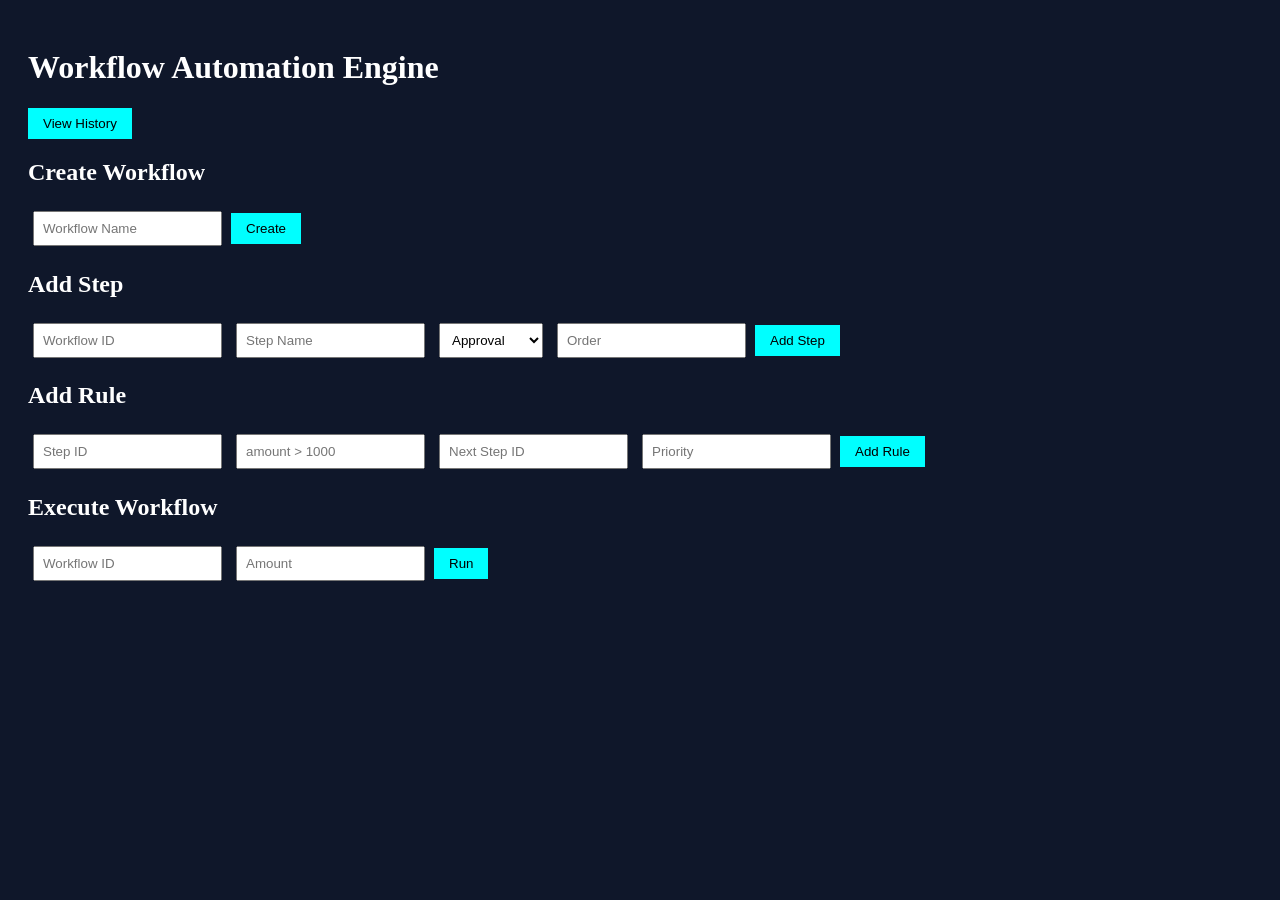
==== templates/index.html @ 1e07cb00 "final working version" ====
<!DOCTYPE html>
<html>
<head>
<title>Workflow Engine</title>
<link rel="stylesheet" href="/static/style.css">
</head>

<body>

<h1>Workflow Automation Engine</h1>

<a href="/history"><button>View History</button></a>

<h2>Create Workflow</h2>
<input id="wf_name" placeholder="Workflow Name">
<button onclick="createWorkflow()">Create</button>

<h2>Add Step</h2>
<input id="wf_id" placeholder="Workflow ID">
<input id="step_name" placeholder="Step Name">

<select id="step_type">
<option value="approval">Approval</option>
<option value="task">Task</option>
<option value="notification">Notification</option>
</select>

<input id="order" placeholder="Order">
<button onclick="addStep()">Add Step</button>

<h2>Add Rule</h2>
<input id="step_id" placeholder="Step ID">
<input id="condition" placeholder="amount > 1000">
<input id="next_step" placeholder="Next Step ID">
<input id="priority" placeholder="Priority">
<button onclick="addRule()">Add Rule</button>

<h2>Execute Workflow</h2>
<input id="exec_wf" placeholder="Workflow ID">
<input id="amount" placeholder="Amount">
<button onclick="runWorkflow()">Run</button>

<script src="/static/script.js"></script>

</body>
</html>
---- static/style.css ----
body {
    background: #0f172a;
    color: white;
    font-family: "Times New Roman";
    padding: 20px;
}

input, select {
    padding: 8px;
    margin: 5px;
}

button {
    padding: 8px 15px;
    background: cyan;
    border: none;
    cursor: pointer;
}
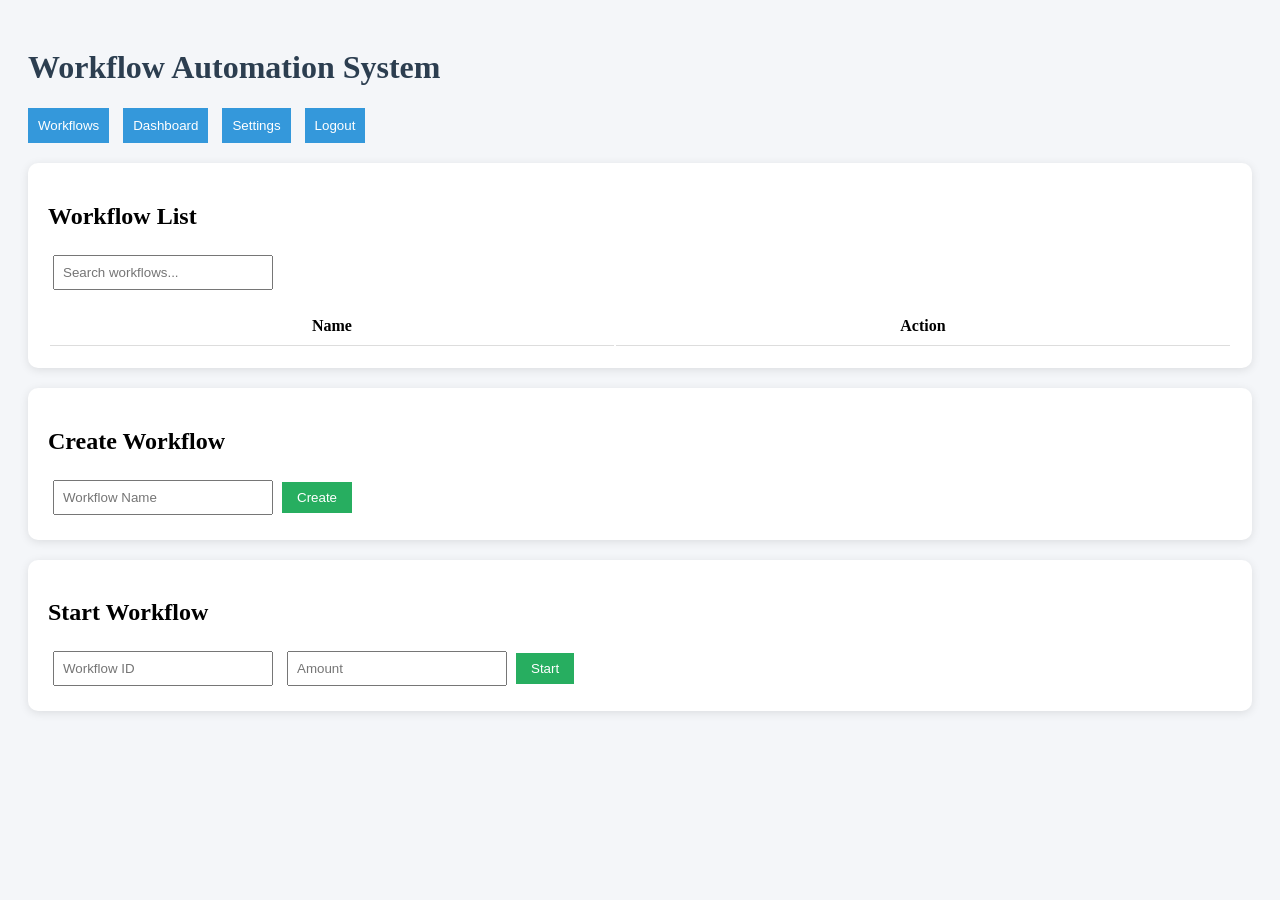
==== commit 433a3834: "final main.py updated" ====
--- a/templates/index.html
+++ b/templates/index.html
@@ -1,44 +1,61 @@
 <!DOCTYPE html>
 <html>
 <head>
-<title>Workflow Engine</title>
+<title>Workflow System</title>
 <link rel="stylesheet" href="/static/style.css">
 </head>
 
 <body>
 
-<h1>Workflow Automation Engine</h1>
+<h1>Workflow Automation System</h1>
 
-<a href="/history"><button>View History</button></a>
+<div class="navbar">
+<button>Workflows</button>
+<button>Dashboard</button>
+<button>Settings</button>
+<button>Logout</button>
+</div>
+
+<div class="card">
+
+<h2>Workflow List</h2>
+
+<input placeholder="Search workflows..." class="input">
+
+<table>
+<tr>
+<th>Name</th>
+<th>Action</th>
+</tr>
+
+<tbody id="workflow_list"></tbody>
+
+</table>
+
+</div>
+
+
+<div class="card">
 
 <h2>Create Workflow</h2>
-<input id="wf_name" placeholder="Workflow Name">
+
+<input id="wf_name" placeholder="Workflow Name" class="input">
+
 <button onclick="createWorkflow()">Create</button>
 
-<h2>Add Step</h2>
-<input id="wf_id" placeholder="Workflow ID">
-<input id="step_name" placeholder="Step Name">
+</div>
 
-<select id="step_type">
-<option value="approval">Approval</option>
-<option value="task">Task</option>
-<option value="notification">Notification</option>
-</select>
 
-<input id="order" placeholder="Order">
-<button onclick="addStep()">Add Step</button>
+<div class="card">
 
-<h2>Add Rule</h2>
-<input id="step_id" placeholder="Step ID">
-<input id="condition" placeholder="amount > 1000">
-<input id="next_step" placeholder="Next Step ID">
-<input id="priority" placeholder="Priority">
-<button onclick="addRule()">Add Rule</button>
+<h2>Start Workflow</h2>
 
-<h2>Execute Workflow</h2>
-<input id="exec_wf" placeholder="Workflow ID">
-<input id="amount" placeholder="Amount">
-<button onclick="runWorkflow()">Run</button>
+<input id="exec_wf" placeholder="Workflow ID" class="input">
+<input id="amount" placeholder="Amount" class="input">
+
+<button onclick="runWorkflow()">Start</button>
+
+</div>
 
 <script src="/static/script.js"></script>
 
--- a/static/style.css
+++ b/static/style.css
@@ -1,18 +1,53 @@
 body {
-    background: #0f172a;
-    color: white;
     font-family: "Times New Roman";
+    background: #f4f6f9;
     padding: 20px;
 }
 
-input, select {
+h1 {
+    color: #2c3e50;
+}
+
+.navbar {
+    margin-bottom: 20px;
+}
+
+.navbar button {
+    margin-right: 10px;
+    padding: 10px;
+    background: #3498db;
+    color: white;
+    border: none;
+}
+
+.card {
+    background: white;
+    padding: 20px;
+    margin-bottom: 20px;
+    border-radius: 10px;
+    box-shadow: 0px 2px 10px rgba(0,0,0,0.1);
+}
+
+.input {
     padding: 8px;
     margin: 5px;
+    width: 200px;
+}
+
+table {
+    width: 100%;
+    margin-top: 10px;
+}
+
+th, td {
+    padding: 10px;
+    border-bottom: 1px solid #ddd;
 }
 
 button {
+    background: #27ae60;
+    color: white;
+    border: none;
     padding: 8px 15px;
-    background: cyan;
-    border: none;
     cursor: pointer;
 }
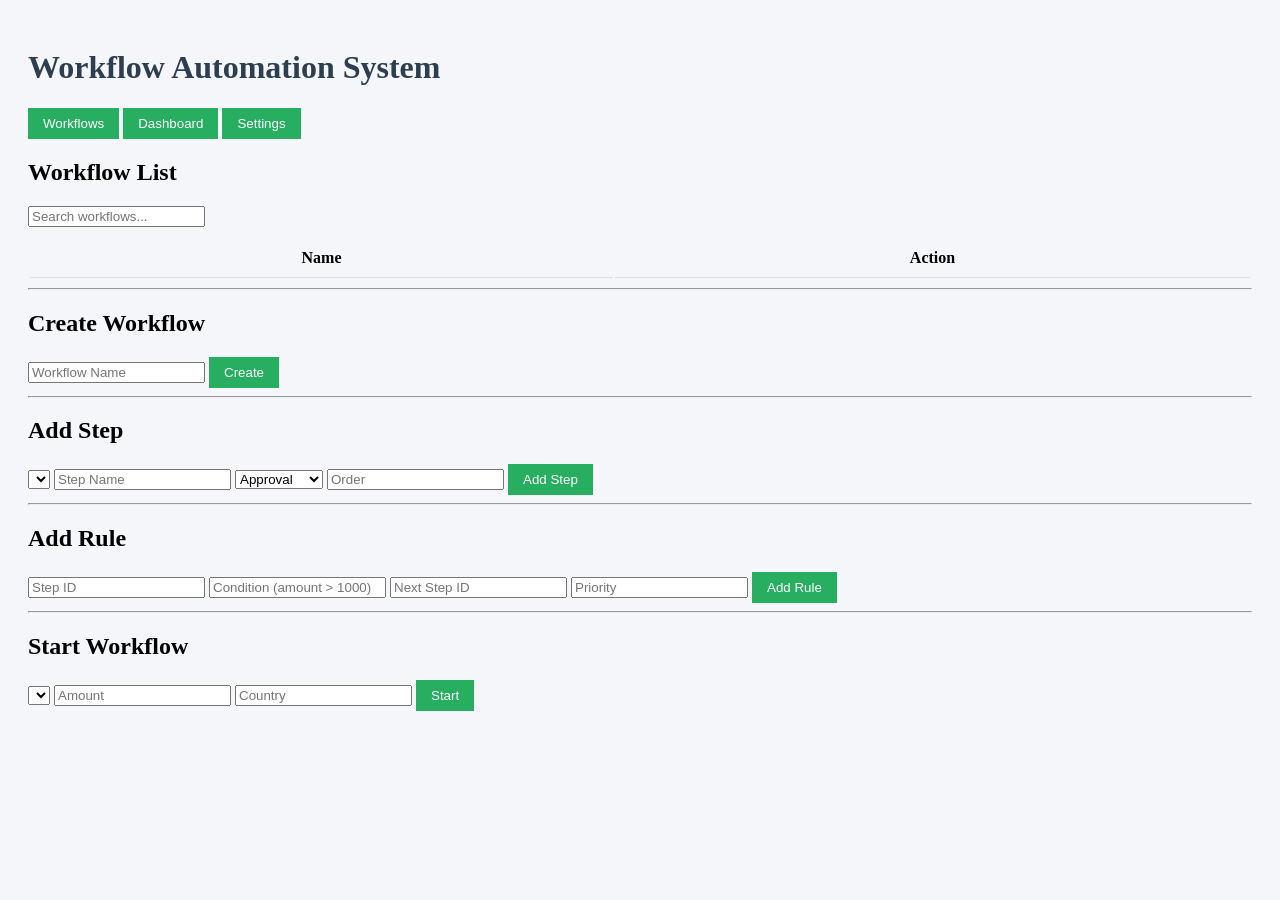
==== commit 4f771dff: "final full main.py with steps rules country" ====
--- a/templates/index.html
+++ b/templates/index.html
@@ -1,61 +1,75 @@
 <!DOCTYPE html>
 <html>
 <head>
-<title>Workflow System</title>
-<link rel="stylesheet" href="/static/style.css">
+    <title>Workflow Automation System</title>
+    <link rel="stylesheet" href="/static/style.css">
 </head>
-
 <body>
 
 <h1>Workflow Automation System</h1>
 
-<div class="navbar">
-<button>Workflows</button>
-<button>Dashboard</button>
-<button>Settings</button>
-<button>Logout</button>
+<!-- NAV -->
+<div class="nav">
+    <button>Workflows</button>
+    <button>Dashboard</button>
+    <button>Settings</button>
 </div>
 
-<div class="card">
+<!-- WORKFLOW LIST -->
+<h2>Workflow List</h2>
+<input type="text" placeholder="Search workflows...">
 
-<h2>Workflow List</h2>
-
-<input placeholder="Search workflows..." class="input">
-
-<table>
-<tr>
-<th>Name</th>
-<th>Action</th>
-</tr>
-
-<tbody id="workflow_list"></tbody>
-
+<table id="workflowTable">
+    <tr>
+        <th>Name</th>
+        <th>Action</th>
+    </tr>
 </table>
 
-</div>
+<hr>
 
-
-<div class="card">
-
+<!-- CREATE WORKFLOW -->
 <h2>Create Workflow</h2>
-
-<input id="wf_name" placeholder="Workflow Name" class="input">
-
+<input id="wfName" placeholder="Workflow Name">
 <button onclick="createWorkflow()">Create</button>
 
-</div>
+<hr>
 
+<!-- ADD STEP -->
+<h2>Add Step</h2>
+<select id="wfSelect"></select>
+<input id="stepName" placeholder="Step Name">
 
-<div class="card">
+<select id="stepType">
+    <option value="approval">Approval</option>
+    <option value="task">Task</option>
+    <option value="notification">Notification</option>
+</select>
 
+<input id="stepOrder" placeholder="Order">
+<button onclick="addStep()">Add Step</button>
+
+<hr>
+
+<!-- ADD RULE -->
+<h2>Add Rule</h2>
+<input id="ruleStep" placeholder="Step ID">
+<input id="condition" placeholder="Condition (amount > 1000)">
+<input id="nextStep" placeholder="Next Step ID">
+<input id="priority" placeholder="Priority">
+
+<button onclick="addRule()">Add Rule</button>
+
+<hr>
+
+<!-- EXECUTE -->
 <h2>Start Workflow</h2>
 
-<input id="exec_wf" placeholder="Workflow ID" class="input">
-<input id="amount" placeholder="Amount" class="input">
+<select id="execWorkflow"></select>
+<input id="amount" placeholder="Amount">
+<input id="country" placeholder="Country">
 
 <button onclick="runWorkflow()">Start</button>
-
-</div>
 
 <script src="/static/script.js"></script>
 
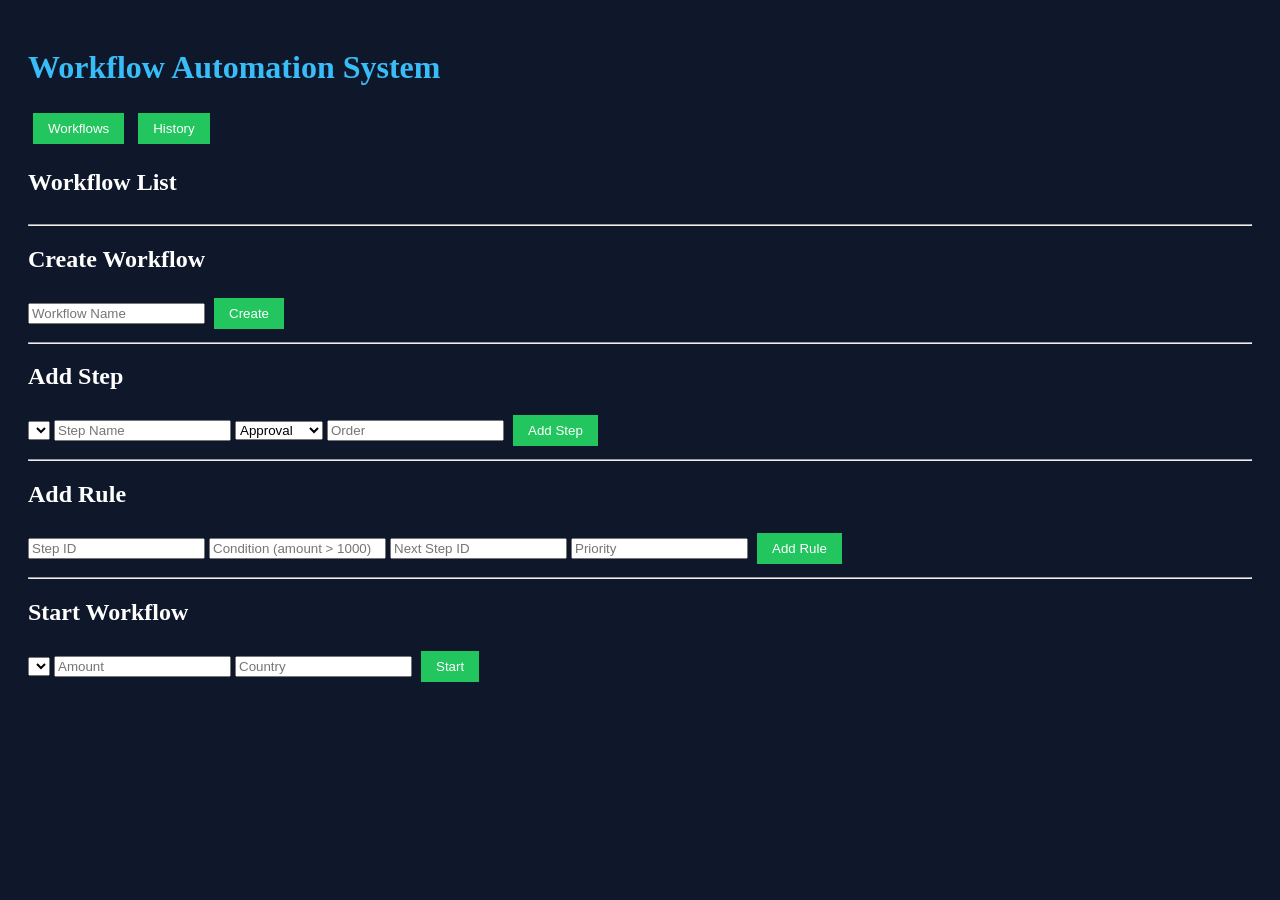
==== commit 868b876b: "fixed buttons + history + UI + animation" ====
--- a/templates/index.html
+++ b/templates/index.html
@@ -8,27 +8,18 @@
 
 <h1>Workflow Automation System</h1>
 
-<!-- NAV -->
 <div class="nav">
-    <button>Workflows</button>
-    <button>Dashboard</button>
-    <button>Settings</button>
+    <button onclick="goHome()">Workflows</button>
+    <button onclick="viewHistory()">History</button>
 </div>
 
 <!-- WORKFLOW LIST -->
 <h2>Workflow List</h2>
-<input type="text" placeholder="Search workflows...">
-
-<table id="workflowTable">
-    <tr>
-        <th>Name</th>
-        <th>Action</th>
-    </tr>
-</table>
+<table id="workflowTable"></table>
 
 <hr>
 
-<!-- CREATE WORKFLOW -->
+<!-- CREATE -->
 <h2>Create Workflow</h2>
 <input id="wfName" placeholder="Workflow Name">
 <button onclick="createWorkflow()">Create</button>
@@ -39,13 +30,11 @@
 <h2>Add Step</h2>
 <select id="wfSelect"></select>
 <input id="stepName" placeholder="Step Name">
-
 <select id="stepType">
     <option value="approval">Approval</option>
     <option value="task">Task</option>
     <option value="notification">Notification</option>
 </select>
-
 <input id="stepOrder" placeholder="Order">
 <button onclick="addStep()">Add Step</button>
 
@@ -57,18 +46,15 @@
 <input id="condition" placeholder="Condition (amount > 1000)">
 <input id="nextStep" placeholder="Next Step ID">
 <input id="priority" placeholder="Priority">
-
 <button onclick="addRule()">Add Rule</button>
 
 <hr>
 
 <!-- EXECUTE -->
 <h2>Start Workflow</h2>
-
 <select id="execWorkflow"></select>
 <input id="amount" placeholder="Amount">
 <input id="country" placeholder="Country">
-
 <button onclick="runWorkflow()">Start</button>
 
 <script src="/static/script.js"></script>
--- a/static/style.css
+++ b/static/style.css
@@ -1,53 +1,51 @@
 body {
     font-family: "Times New Roman";
-    background: #f4f6f9;
+    background: #0f172a;
+    color: white;
     padding: 20px;
 }
 
 h1 {
-    color: #2c3e50;
-}
-
-.navbar {
-    margin-bottom: 20px;
-}
-
-.navbar button {
-    margin-right: 10px;
-    padding: 10px;
-    background: #3498db;
-    color: white;
-    border: none;
-}
-
-.card {
-    background: white;
-    padding: 20px;
-    margin-bottom: 20px;
-    border-radius: 10px;
-    box-shadow: 0px 2px 10px rgba(0,0,0,0.1);
-}
-
-.input {
-    padding: 8px;
-    margin: 5px;
-    width: 200px;
-}
-
-table {
-    width: 100%;
-    margin-top: 10px;
-}
-
-th, td {
-    padding: 10px;
-    border-bottom: 1px solid #ddd;
+    color: #38bdf8;
 }
 
 button {
-    background: #27ae60;
+    background: #22c55e;
     color: white;
     border: none;
     padding: 8px 15px;
+    margin: 5px;
     cursor: pointer;
+}
+
+.result-box {
+    background: #1e293b;
+    padding: 20px;
+    border-radius: 10px;
+    animation: fadeIn 1s ease-in;
+}
+
+.start {
+    color: orange;
+    animation: slideIn 0.5s;
+}
+
+.step {
+    margin-left: 20px;
+    animation: slideIn 0.7s;
+}
+
+.done {
+    color: lightgreen;
+    animation: slideIn 1s;
+}
+
+@keyframes slideIn {
+    from {opacity: 0; transform: translateX(-20px);}
+    to {opacity: 1; transform: translateX(0);}
+}
+
+@keyframes fadeIn {
+    from {opacity: 0;}
+    to {opacity: 1;}
 }
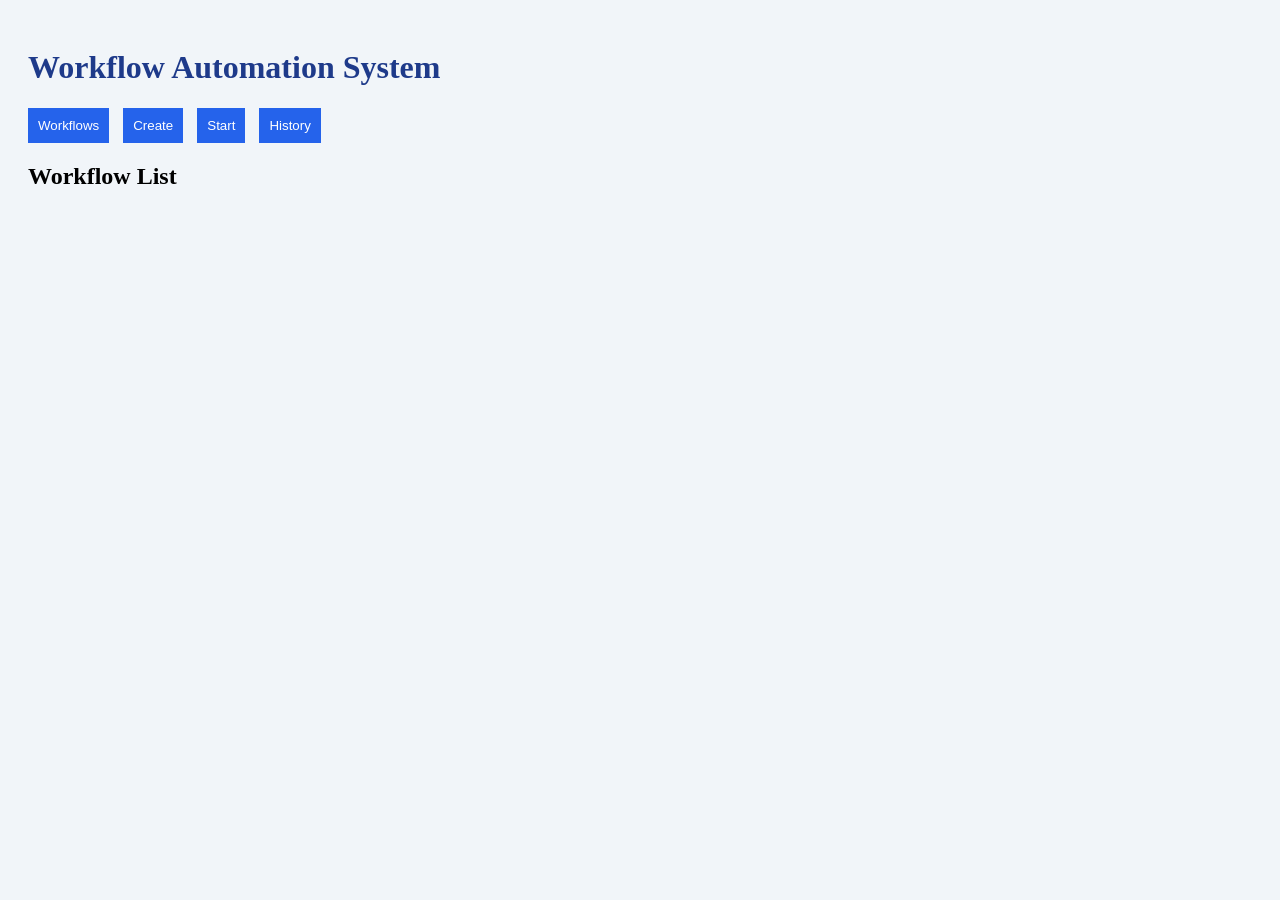
==== commit 354a1eff: "updated UI to dashboard design with tabs and diagram" ====
--- a/templates/index.html
+++ b/templates/index.html
@@ -1,61 +1,55 @@
 <!DOCTYPE html>
 <html>
 <head>
-    <title>Workflow Automation System</title>
+    <title>Workflow System</title>
     <link rel="stylesheet" href="/static/style.css">
 </head>
 <body>
 
 <h1>Workflow Automation System</h1>
 
-<div class="nav">
-    <button onclick="goHome()">Workflows</button>
+<div class="tabs">
+    <button onclick="showTab('list')">Workflows</button>
+    <button onclick="showTab('create')">Create</button>
+    <button onclick="showTab('start')">Start</button>
     <button onclick="viewHistory()">History</button>
 </div>
 
 <!-- WORKFLOW LIST -->
-<h2>Workflow List</h2>
-<table id="workflowTable"></table>
-
-<hr>
+<div id="list" class="tab">
+    <h2>Workflow List</h2>
+    <table id="workflowTable"></table>
+</div>
 
 <!-- CREATE -->
-<h2>Create Workflow</h2>
-<input id="wfName" placeholder="Workflow Name">
-<button onclick="createWorkflow()">Create</button>
+<div id="create" class="tab hidden">
+    <h2>Create Workflow</h2>
+    <input id="wfName" placeholder="Workflow Name">
+    <button onclick="createWorkflow()">Create</button>
+</div>
 
-<hr>
+<!-- START -->
+<div id="start" class="tab hidden">
+    <h2>Start Workflow</h2>
 
-<!-- ADD STEP -->
-<h2>Add Step</h2>
-<select id="wfSelect"></select>
-<input id="stepName" placeholder="Step Name">
-<select id="stepType">
-    <option value="approval">Approval</option>
-    <option value="task">Task</option>
-    <option value="notification">Notification</option>
-</select>
-<input id="stepOrder" placeholder="Order">
-<button onclick="addStep()">Add Step</button>
+    <select id="execWorkflow"></select>
+    <input id="amount" placeholder="Amount">
+    <input id="country" placeholder="Country">
 
-<hr>
+    <button onclick="runWorkflow()">Start</button>
 
-<!-- ADD RULE -->
-<h2>Add Rule</h2>
-<input id="ruleStep" placeholder="Step ID">
-<input id="condition" placeholder="Condition (amount > 1000)">
-<input id="nextStep" placeholder="Next Step ID">
-<input id="priority" placeholder="Priority">
-<button onclick="addRule()">Add Rule</button>
+    <!-- DIAGRAM -->
+    <div class="diagram">
+        <div class="node start">Start</div>
+        <div class="arrow">→</div>
+        <div class="node">Manager Approval</div>
+        <div class="arrow">→</div>
+        <div class="node">Condition</div>
+        <div class="arrow">→</div>
+        <div class="node">Finance Approval</div>
+    </div>
 
-<hr>
-
-<!-- EXECUTE -->
-<h2>Start Workflow</h2>
-<select id="execWorkflow"></select>
-<input id="amount" placeholder="Amount">
-<input id="country" placeholder="Country">
-<button onclick="runWorkflow()">Start</button>
+</div>
 
 <script src="/static/script.js"></script>
 
--- a/static/style.css
+++ b/static/style.css
@@ -1,51 +1,67 @@
 body {
     font-family: "Times New Roman";
-    background: #0f172a;
-    color: white;
+    background: #f1f5f9;
     padding: 20px;
 }
 
 h1 {
-    color: #38bdf8;
+    color: #1e3a8a;
+}
+
+.tabs button {
+    background: #2563eb;
+    color: white;
+    border: none;
+    padding: 10px;
+    margin-right: 10px;
+    cursor: pointer;
+}
+
+.tab {
+    margin-top: 20px;
+}
+
+.hidden {
+    display: none;
+}
+
+table {
+    width: 100%;
+    background: white;
+    border-collapse: collapse;
+}
+
+td, th {
+    border: 1px solid #ccc;
+    padding: 10px;
 }
 
 button {
     background: #22c55e;
     color: white;
     border: none;
-    padding: 8px 15px;
-    margin: 5px;
-    cursor: pointer;
+    padding: 8px;
 }
 
-.result-box {
-    background: #1e293b;
-    padding: 20px;
-    border-radius: 10px;
-    animation: fadeIn 1s ease-in;
+/* DIAGRAM */
+.diagram {
+    margin-top: 30px;
+    display: flex;
+    align-items: center;
+}
+
+.node {
+    background: #3b82f6;
+    color: white;
+    padding: 10px 15px;
+    border-radius: 5px;
 }
 
 .start {
-    color: orange;
-    animation: slideIn 0.5s;
+    background: green;
 }
 
-.step {
-    margin-left: 20px;
-    animation: slideIn 0.7s;
-}
-
-.done {
-    color: lightgreen;
-    animation: slideIn 1s;
-}
-
-@keyframes slideIn {
-    from {opacity: 0; transform: translateX(-20px);}
-    to {opacity: 1; transform: translateX(0);}
-}
-
-@keyframes fadeIn {
-    from {opacity: 0;}
-    to {opacity: 1;}
+.arrow {
+    margin: 0 10px;
+    font-size: 20px;
 }
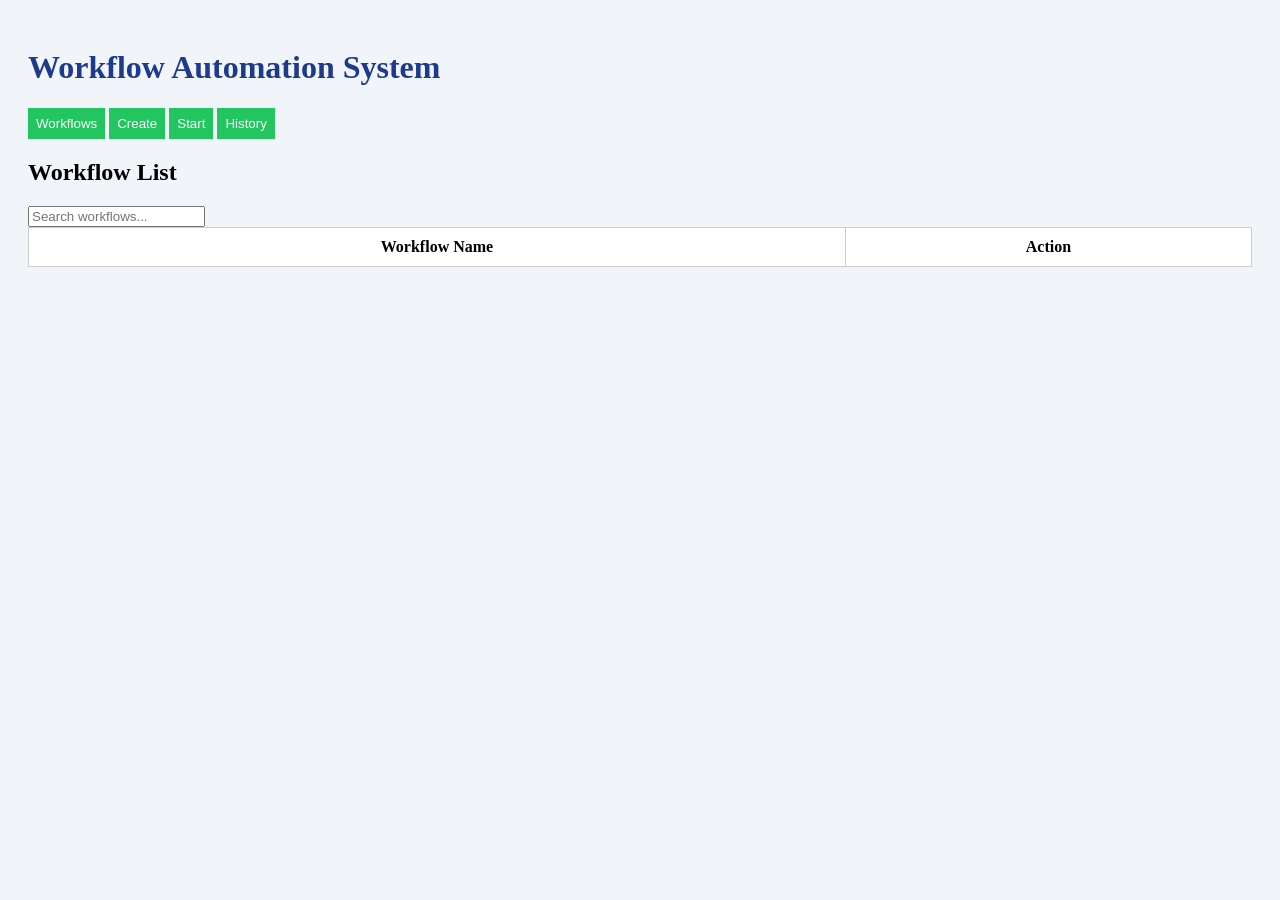
==== commit f8fa0584: "final UI fix + workflow list working" ====
--- a/templates/index.html
+++ b/templates/index.html
@@ -8,7 +8,7 @@
 
 <h1>Workflow Automation System</h1>
 
-<div class="tabs">
+<div class="nav">
     <button onclick="showTab('list')">Workflows</button>
     <button onclick="showTab('create')">Create</button>
     <button onclick="showTab('start')">Start</button>
@@ -18,14 +18,23 @@
 <!-- WORKFLOW LIST -->
 <div id="list" class="tab">
     <h2>Workflow List</h2>
-    <table id="workflowTable"></table>
+
+    <input placeholder="Search workflows...">
+
+    <table id="workflowTable">
+        <tr>
+            <th>Workflow Name</th>
+            <th>Action</th>
+        </tr>
+    </table>
 </div>
 
 <!-- CREATE -->
 <div id="create" class="tab hidden">
     <h2>Create Workflow</h2>
+
     <input id="wfName" placeholder="Workflow Name">
-    <button onclick="createWorkflow()">Create</button>
+    <button onclick="createWorkflow()">Create Workflow</button>
 </div>
 
 <!-- START -->
@@ -36,9 +45,9 @@
     <input id="amount" placeholder="Amount">
     <input id="country" placeholder="Country">
 
-    <button onclick="runWorkflow()">Start</button>
+    <button onclick="runWorkflow()">Start Workflow</button>
 
-    <!-- DIAGRAM -->
+    <!-- VISUAL FLOW -->
     <div class="diagram">
         <div class="node start">Start</div>
         <div class="arrow">→</div>
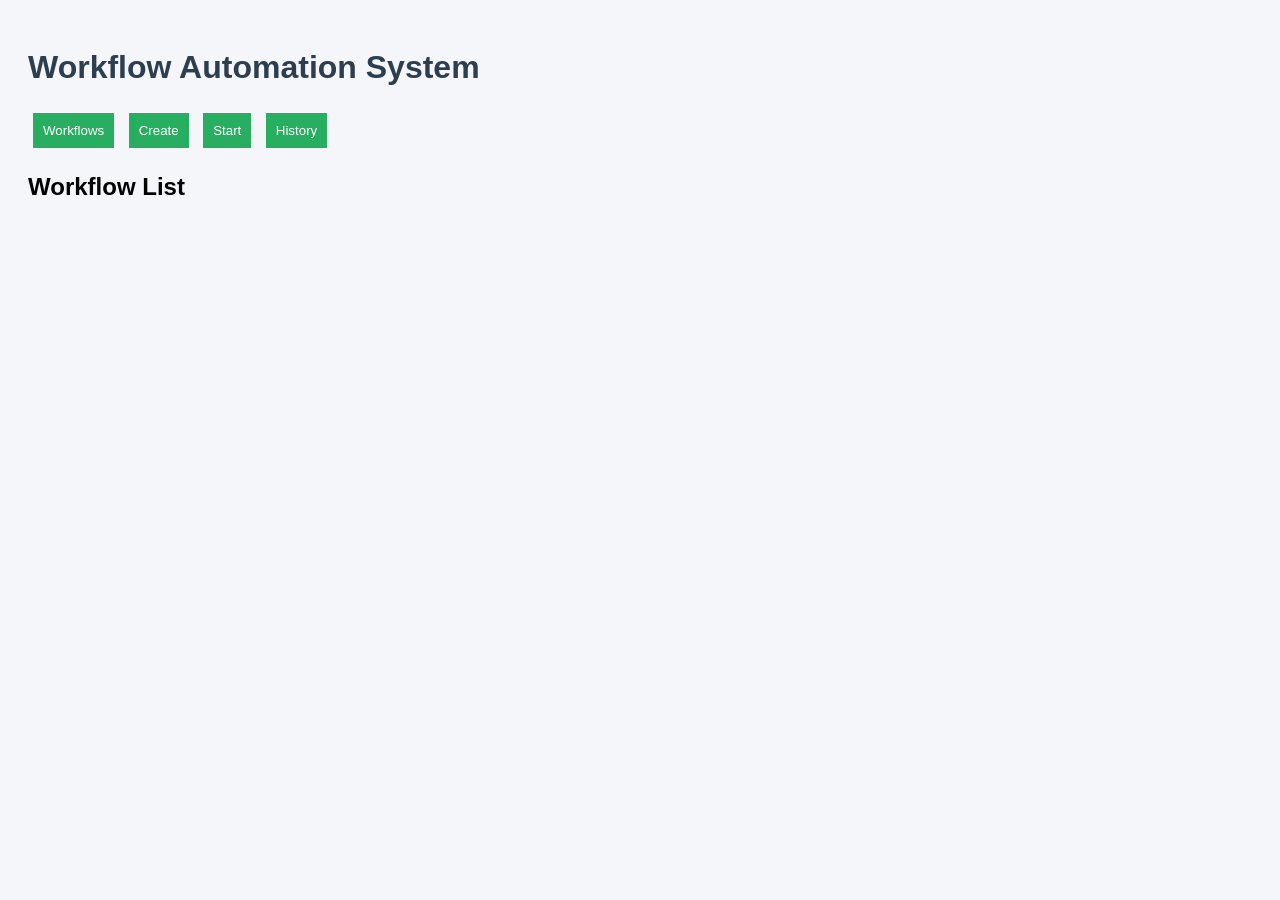
==== commit 8af7f8bf: "full dynamic workflow engine UI + backend" ====
--- a/templates/index.html
+++ b/templates/index.html
@@ -1,7 +1,7 @@
 <!DOCTYPE html>
 <html>
 <head>
-    <title>Workflow System</title>
+    <title>Workflow Engine</title>
     <link rel="stylesheet" href="/static/style.css">
 </head>
 <body>
@@ -18,23 +18,14 @@
 <!-- WORKFLOW LIST -->
 <div id="list" class="tab">
     <h2>Workflow List</h2>
-
-    <input placeholder="Search workflows...">
-
-    <table id="workflowTable">
-        <tr>
-            <th>Workflow Name</th>
-            <th>Action</th>
-        </tr>
-    </table>
+    <table id="workflowTable"></table>
 </div>
 
 <!-- CREATE -->
 <div id="create" class="tab hidden">
     <h2>Create Workflow</h2>
-
     <input id="wfName" placeholder="Workflow Name">
-    <button onclick="createWorkflow()">Create Workflow</button>
+    <button onclick="createWorkflow()">Create</button>
 </div>
 
 <!-- START -->
@@ -44,20 +35,9 @@
     <select id="execWorkflow"></select>
     <input id="amount" placeholder="Amount">
     <input id="country" placeholder="Country">
-
     <button onclick="runWorkflow()">Start Workflow</button>
 
-    <!-- VISUAL FLOW -->
-    <div class="diagram">
-        <div class="node start">Start</div>
-        <div class="arrow">→</div>
-        <div class="node">Manager Approval</div>
-        <div class="arrow">→</div>
-        <div class="node">Condition</div>
-        <div class="arrow">→</div>
-        <div class="node">Finance Approval</div>
-    </div>
-
+    <div id="diagram" class="workflow-container"></div>
 </div>
 
 <script src="/static/script.js"></script>
--- a/static/style.css
+++ b/static/style.css
@@ -1,24 +1,20 @@
 body {
-    font-family: "Times New Roman";
-    background: #f1f5f9;
+    font-family: Arial;
+    background: #f4f6f9;
     padding: 20px;
 }
 
 h1 {
-    color: #1e3a8a;
+    color: #2c3e50;
 }
 
-.tabs button {
-    background: #2563eb;
+.nav button {
+    padding: 10px;
+    margin: 5px;
+    background: #27ae60;
     color: white;
     border: none;
-    padding: 10px;
-    margin-right: 10px;
     cursor: pointer;
-}
-
-.tab {
-    margin-top: 20px;
 }
 
 .hidden {
@@ -27,41 +23,47 @@
 
 table {
     width: 100%;
-    background: white;
+    margin-top: 10px;
     border-collapse: collapse;
 }
 
 td, th {
+    padding: 10px;
     border: 1px solid #ccc;
-    padding: 10px;
 }
 
-button {
-    background: #22c55e;
-    color: white;
-    border: none;
-    padding: 8px;
-}
-
-/* DIAGRAM */
-.diagram {
+/* ===== WORKFLOW DIAGRAM ===== */
+.workflow-container {
     margin-top: 30px;
     display: flex;
     align-items: center;
+    flex-wrap: wrap;
 }
 
 .node {
-    background: #3b82f6;
+    padding: 12px 20px;
+    border-radius: 8px;
+    background: #3498db;
     color: white;
-    padding: 10px 15px;
-    border-radius: 5px;
+    font-weight: bold;
 }
 
-.start {
-    background: green;
+.node.start {
+    background: #2ecc71;
+}
+
+.node.active {
+    background: #e74c3c;
+    animation: pulse 1s infinite;
 }
 
 .arrow {
     margin: 0 10px;
     font-size: 20px;
+}
+
+@keyframes pulse {
+    0% {transform: scale(1);}
+    50% {transform: scale(1.1);}
+    100% {transform: scale(1);}
 }
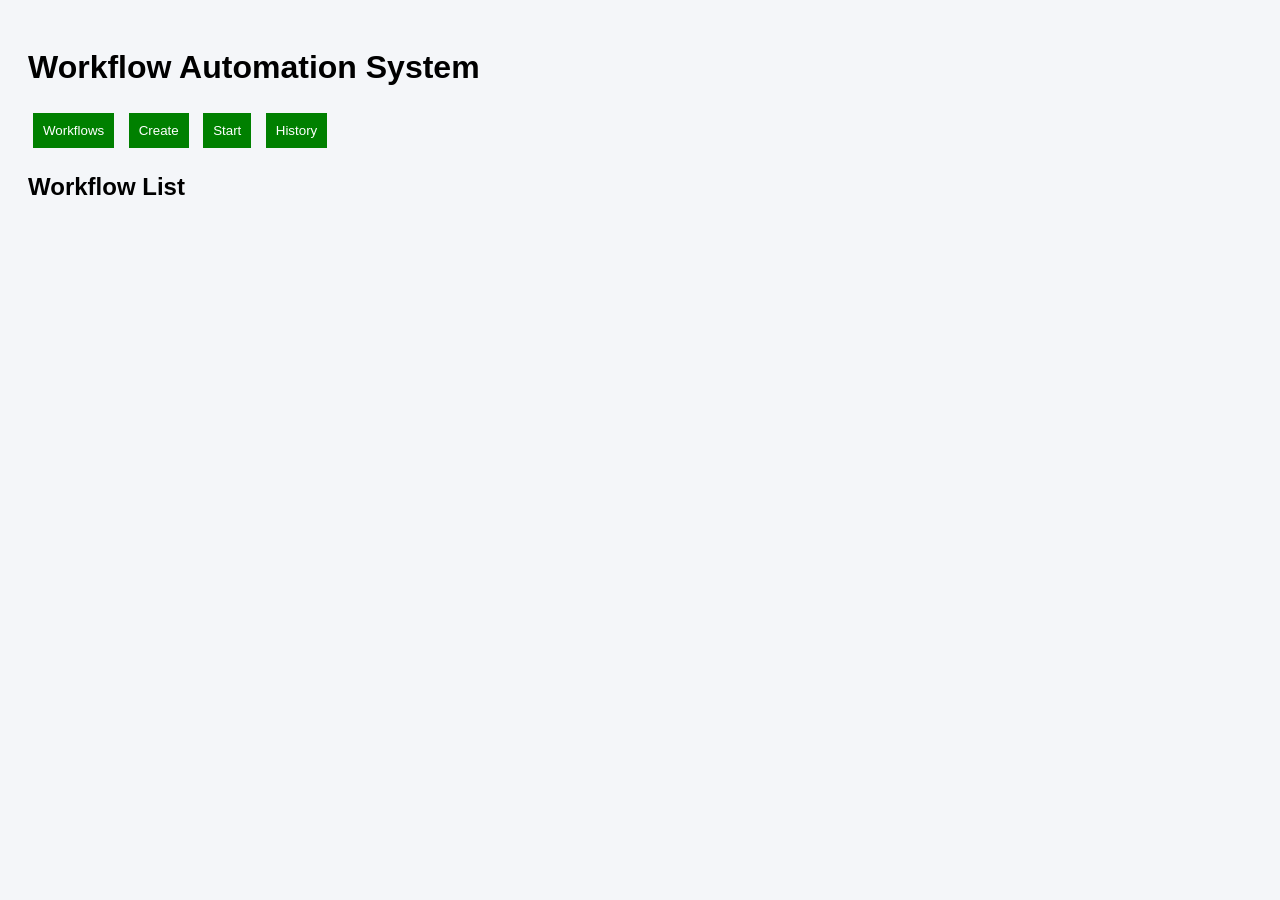
==== commit cb11f3a1: "FINAL WORKING VERSION SUBMISSION" ====
--- a/templates/index.html
+++ b/templates/index.html
@@ -15,7 +15,7 @@
     <button onclick="viewHistory()">History</button>
 </div>
 
-<!-- WORKFLOW LIST -->
+<!-- LIST -->
 <div id="list" class="tab">
     <h2>Workflow List</h2>
     <table id="workflowTable"></table>
@@ -35,6 +35,7 @@
     <select id="execWorkflow"></select>
     <input id="amount" placeholder="Amount">
     <input id="country" placeholder="Country">
+
     <button onclick="runWorkflow()">Start Workflow</button>
 
     <div id="diagram" class="workflow-container"></div>
--- a/static/style.css
+++ b/static/style.css
@@ -4,17 +4,12 @@
     padding: 20px;
 }
 
-h1 {
-    color: #2c3e50;
-}
-
 .nav button {
+    margin: 5px;
     padding: 10px;
-    margin: 5px;
-    background: #27ae60;
+    background: green;
     color: white;
     border: none;
-    cursor: pointer;
 }
 
 .hidden {
@@ -24,46 +19,29 @@
 table {
     width: 100%;
     margin-top: 10px;
-    border-collapse: collapse;
 }
 
-td, th {
-    padding: 10px;
-    border: 1px solid #ccc;
-}
-
-/* ===== WORKFLOW DIAGRAM ===== */
 .workflow-container {
     margin-top: 30px;
     display: flex;
     align-items: center;
-    flex-wrap: wrap;
 }
 
 .node {
-    padding: 12px 20px;
-    border-radius: 8px;
-    background: #3498db;
+    padding: 10px;
+    background: blue;
     color: white;
-    font-weight: bold;
+    border-radius: 6px;
 }
 
 .node.start {
-    background: #2ecc71;
+    background: green;
 }
 
 .node.active {
-    background: #e74c3c;
-    animation: pulse 1s infinite;
+    background: red;
 }
 
 .arrow {
-    margin: 0 10px;
-    font-size: 20px;
-}
-
-@keyframes pulse {
-    0% {transform: scale(1);}
-    50% {transform: scale(1.1);}
-    100% {transform: scale(1);}
+    margin: 10px;
 }
